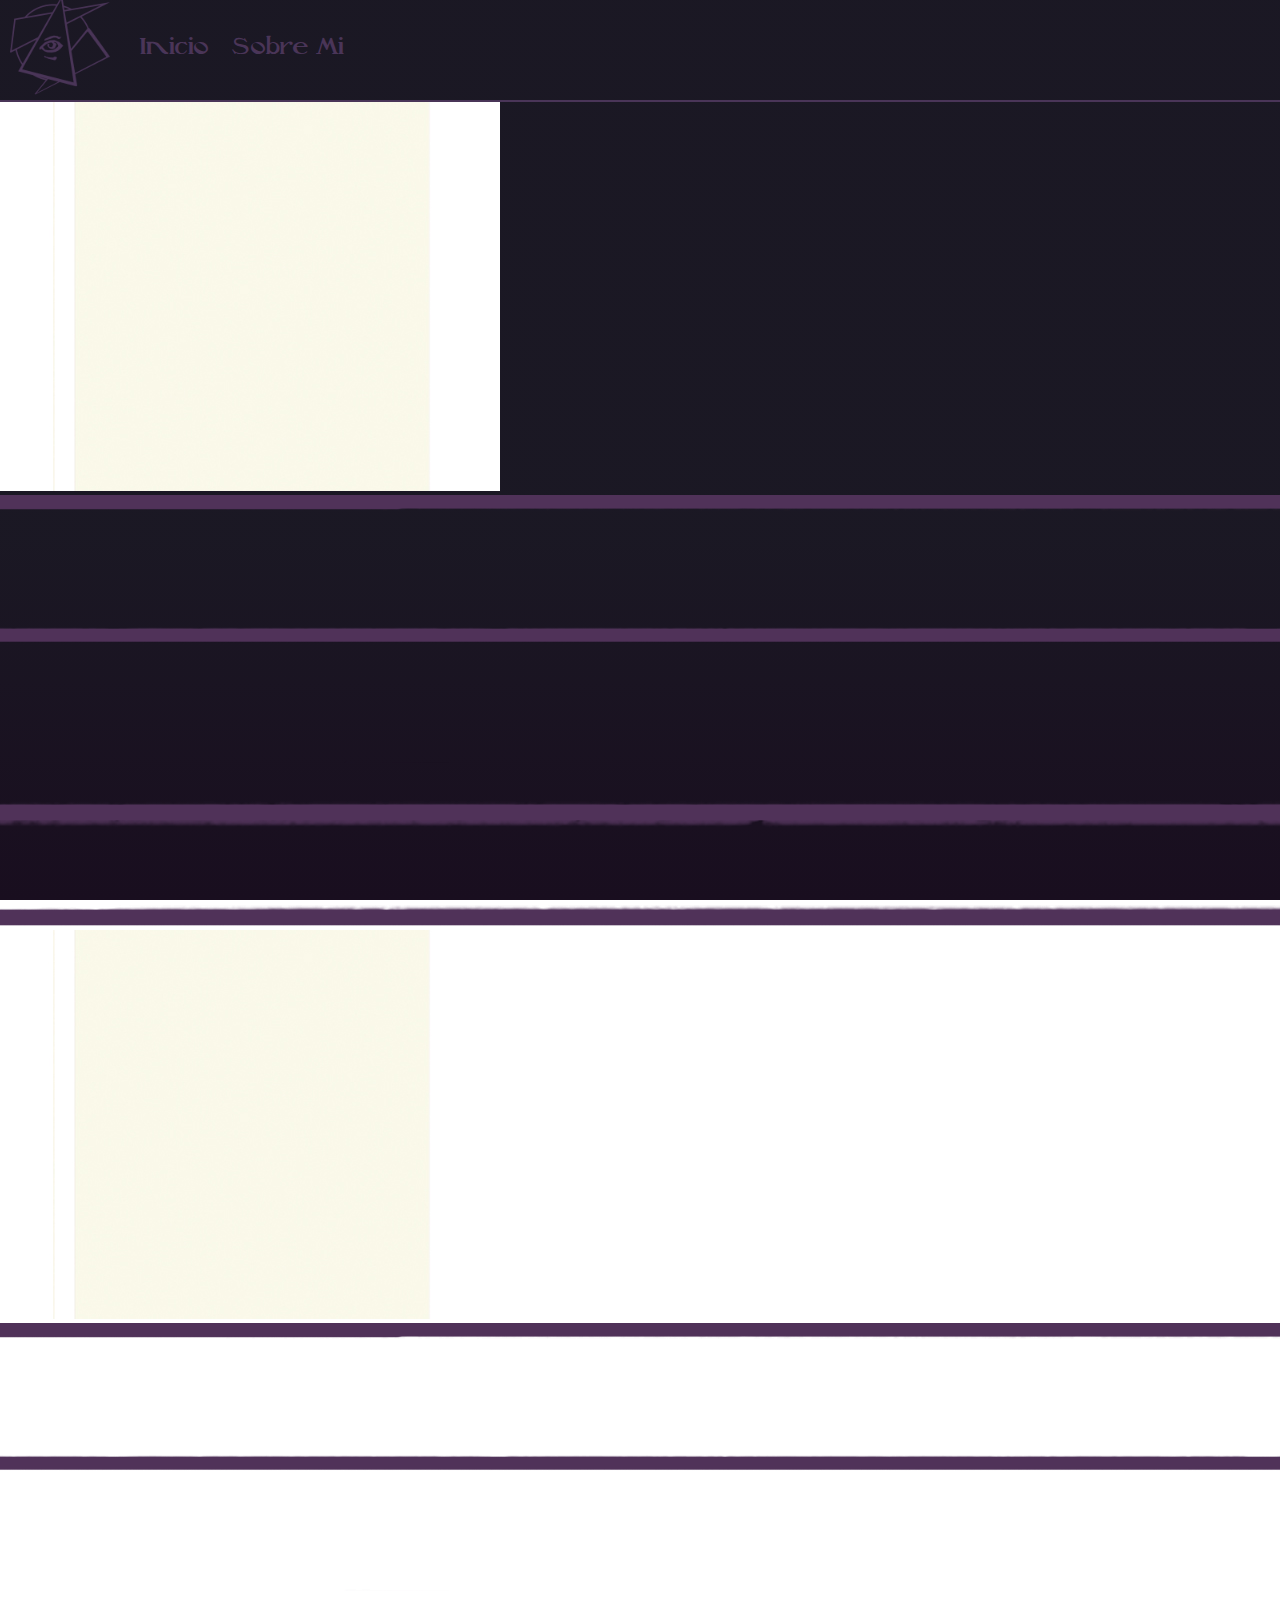
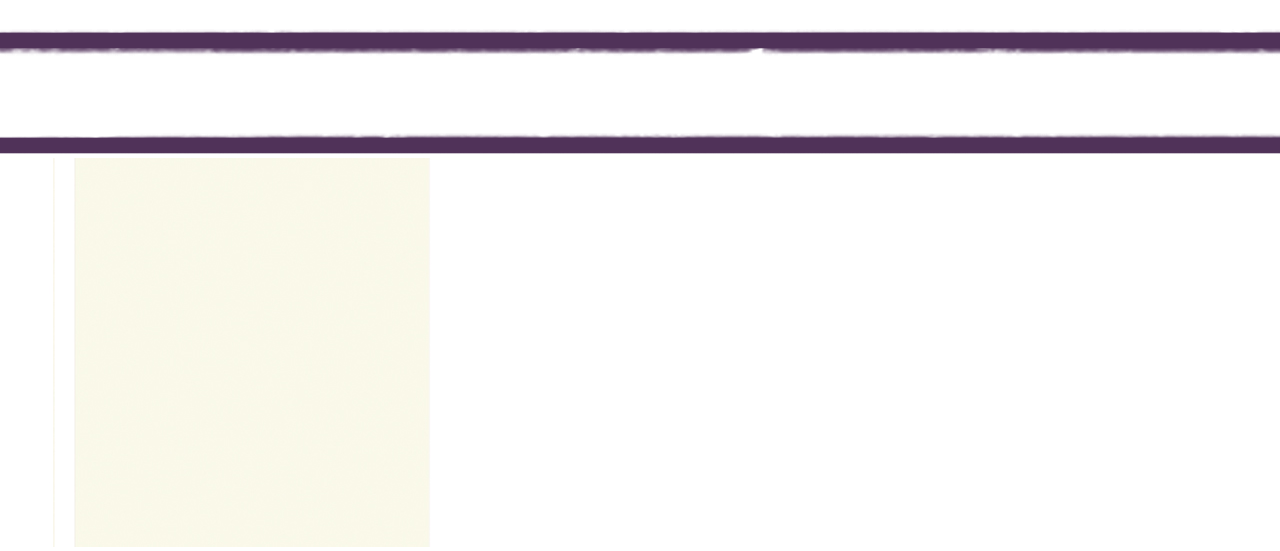
==== Digitales.html @ 12138a8e "Agrege los vinculos del inicio" ====
<!DOCTYPE html>
<html lang="es">
<head>
    <meta charset="UTF-8">
    <meta name="viewport" content="width=device-width, initial-scale=1.0">
    <link rel="stylesheet" href="stylesTrad.css">
    <title>Document</title>
</head>
<body>
    <header> 
        <div class="logo"><img src="img/inicio/1e.png">
        </div>
        <nav>
        <a href="index.html" class="link">
            <h2>Inicio</h2></a>
        <a href="Sobre mi.html" class="link">
            <h2>Sobre Mi</h2>
        </a>
        </nav>
    </header>
    <div class="box">
        <div>
            <img class="imgs" src="img/FOAM105.jpg">
        </div>
    <div>
        <img class="separador" src="img/inicio/Separador.png">
    </div>
        <div>
            <img class="imgs" src="img/FOAM105.jpg">
        </div>
    <div>
        <img class="separador" src="img/inicio/Separador.png">
    </div>
        <div>
            <img class="imgs" src="img/FOAM105.jpg">
        </div>
    </div>
</body>
</html>
---- stylesTrad.css ----
header{
    display: flex;
    height: 100px;
    border-bottom: 2px solid #4a3558;
    justify-content:left;
    align-items:center;
    padding-right: 10px;
    padding-left: 10px;
}
.logo{
    display: flex;
}
.logo img{
    margin-right: 30px;
    height: 100px;    
    margin-bottom: 10px;
}
nav a{
    display:inline-flex;
    padding-right: 20px;
    text-decoration: none;
    font-family: Fear ;
    color: #4a3558;
}
nav a:hover{
    color: #c36aff;
    transition: 1s;
}
body { 
    background: linear-gradient(rgba(4, 1, 14, 0.91) 60%,
        rgb(25, 14, 31));
        background-repeat: no-repeat;
        height: 100%;
        margin: 0;
        background-attachment: fixed;
}
@font-face {
    font-family: 'Fear';
    src:url(fonts/OzsWizard-Scarecrow.ttf);
    font-weight:  900;
}
@font-face{
    font-family: 'Fear2';
    src:url(fonts/Eczar-VariableFont_wght.ttf);
    font-weight: 100;
    font-style:normal;

}
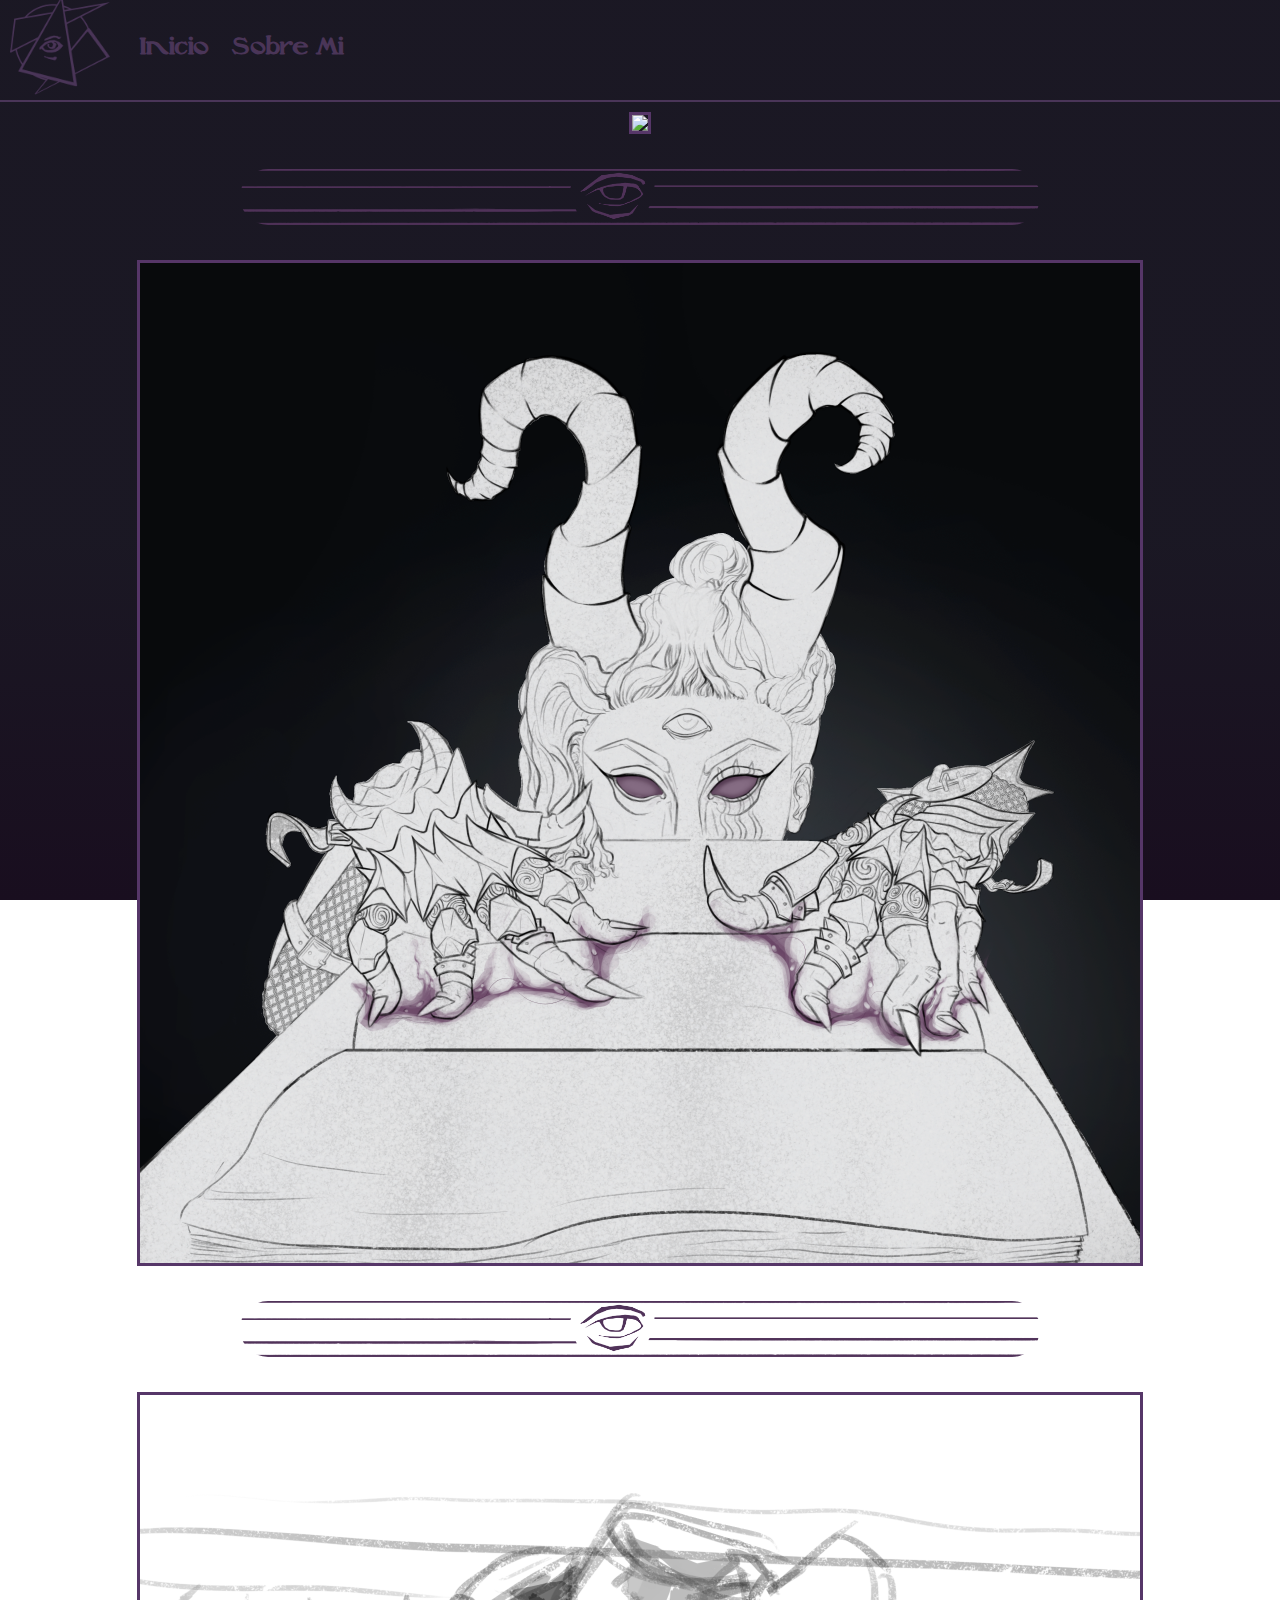
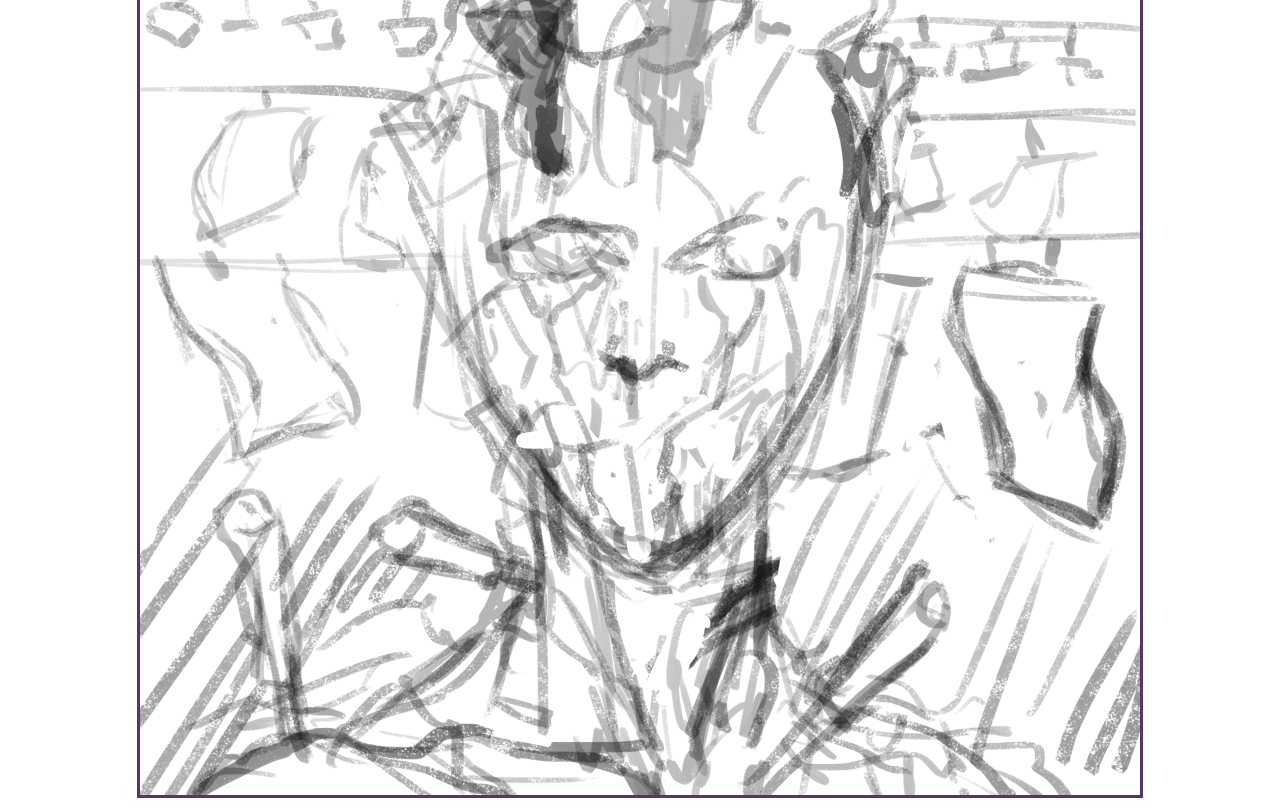
==== commit cc4cb5e6: "Acomode la pagina de Digitales" ====
--- a/Digitales.html
+++ b/Digitales.html
@@ -3,7 +3,7 @@
 <head>
     <meta charset="UTF-8">
     <meta name="viewport" content="width=device-width, initial-scale=1.0">
-    <link rel="stylesheet" href="stylesTrad.css">
+    <link rel="stylesheet" href="stylesDig.css">
     <title>Document</title>
 </head>
 <body>
@@ -20,19 +20,19 @@
     </header>
     <div class="box">
         <div>
-            <img class="imgs" src="img/FOAM105.jpg">
+            <img class="imgs" src="img/inicio/Icono Dibujos digitales.png">
         </div>
     <div>
         <img class="separador" src="img/inicio/Separador.png">
     </div>
         <div>
-            <img class="imgs" src="img/FOAM105.jpg">
+            <img class="imgs" src="img/inicio/Dibujos tradicional icono-Recuperado-Recuperado.png">
         </div>
     <div>
         <img class="separador" src="img/inicio/Separador.png">
     </div>
         <div>
-            <img class="imgs" src="img/FOAM105.jpg">
+            <img class="imgs" src="img/inicio/Tallados y hojas.png">
         </div>
     </div>
 </body>
--- a/stylesDig.css
+++ b/stylesDig.css
@@ -0,0 +1,280 @@
+
+header{
+    display: flex;
+    height: 100px;
+    border-bottom: 2px solid #4a3558;
+    justify-content:left;
+    align-items:center;
+    padding-right: 10px;
+    padding-left: 10px;
+}
+.logo{
+    display: flex;
+}
+.logo img{
+    margin-right: 30px;
+    height: 100px;    
+    margin-bottom: 10px;
+}
+nav a{
+    display:inline-flex;
+    padding-right: 20px;
+    text-decoration: none;
+    font-family: Fear_bold ;
+    color: #4a3558;
+}
+nav a:hover{
+    color: #c36aff;
+    transition: 1s;
+}
+
+.box{
+    display: flex;
+    flex-direction: column;
+    justify-content:center;
+    align-items:center;
+}
+
+.imgs{
+    width: 1000px;
+    border: 3px solid rgb(86, 54, 104);
+    margin: 10px;
+}
+
+.separador{
+    width: 800px;
+    margin-top: 20px;
+    margin-bottom: 20px;
+    border-radius: 30px;
+    border: 1px solid rgba(104, 34, 89, 0);
+}
+
+body { 
+    background: linear-gradient(rgba(4, 1, 14, 0.91) 60%,
+        rgb(25, 14, 31));
+        background-repeat: no-repeat;
+        height: 100%;
+        margin: 0;
+        background-attachment: fixed;
+}
+@font-face {
+    font-family: 'Fear';
+    src:url(fonts/OzsWizard-Scarecrow.ttf);
+    font-weight:  900;
+}
+@font-face{
+    font-family: 'Fear_bold';
+    src: url(fonts/OzsWizard-Scarecrow.ttf);
+    font-weight: 100;
+}
+@font-face{
+    font-family: 'Fear2';
+    src:url(fonts/Eczar-VariableFont_wght.ttf);
+    font-weight: 100;
+    font-style:normal;
+
+}
+@font-face{
+    font-family: 'Future';
+    src:url(fonts/FashionWacks-Regular.ttf);
+    font-weight: 900;
+    font-style:normal;
+}
+
+@media (max-width: 1050px){
+    .box{
+        display: flex;
+        flex-direction: column;
+        justify-content:center;
+        align-items:center;
+    }
+    
+    .imgs{
+        width: 800px;
+        border: 3px solid rgb(86, 54, 104);
+        margin: 10px;
+    }
+    
+    .separador{
+        width: 700px;
+        margin-top: 20px;
+        margin-bottom: 20px;
+        border-radius: 30px;
+        border: 1px solid rgba(104, 34, 89, 0);
+    }
+}
+
+
+@media (max-width: 850px){
+    .box{
+        display: flex;
+        flex-direction: column;
+        justify-content:center;
+        align-items:center;
+    }
+    
+    .imgs{
+        width: 700px;
+        border: 3px solid rgb(86, 54, 104);
+        margin: 10px;
+    }
+    
+    .separador{
+        width: 700px;
+        margin-top: 20px;
+        margin-bottom: 20px;
+        border-radius: 30px;
+        border: 1px solid rgba(104, 34, 89, 0);
+    }
+}
+
+@media (max-width: 750px){
+    .box{
+        display: flex;
+        flex-direction: column;
+        justify-content:center;
+        align-items:center;
+    }
+    
+    .imgs{
+        width: 600px;
+        border: 3px solid rgb(86, 54, 104);
+        margin: 10px;
+    }
+    
+    .separador{
+        width: 600px;
+        margin-top: 20px;
+        margin-bottom: 20px;
+        border-radius: 30px;
+        border: 1px solid rgba(104, 34, 89, 0);
+    }
+}
+
+@media (max-width: 650px){
+    .box{
+        display: flex;
+        flex-direction: column;
+        justify-content:center;
+        align-items:center;
+    }
+    
+    .imgs{
+        width: 500px;
+        border: 3px solid rgb(86, 54, 104);
+        margin: 10px;
+    }
+    
+    .separador{
+        width: 500px;
+        margin-top: 20px;
+        margin-bottom: 20px;
+        border-radius: 30px;
+        border: 1px solid rgba(104, 34, 89, 0);
+    }
+}
+@media (max-width: 550px){
+    .box{
+        display: flex;
+        flex-direction: column;
+        justify-content:center;
+        align-items:center;
+    }
+    
+    .imgs{
+        width: 400px;
+        border: 3px solid rgb(86, 54, 104);
+        margin: 10px;
+    }
+    
+    .separador{
+        width: 400px;
+        margin-top: 20px;
+        margin-bottom: 20px;
+        border-radius: 30px;
+        border: 1px solid rgba(104, 34, 89, 0);
+    }
+}
+@media (max-width: 430px){
+    .box{
+        display: flex;
+        flex-direction: column;
+        justify-content:center;
+        align-items:center;
+    }
+    
+    .imgs{
+        width: 350px;
+        border: 3px solid rgb(86, 54, 104);
+        margin: 10px;
+    }
+    
+    .separador{
+        width: 300px;
+        margin-top: 10px;
+        margin-bottom: 10px;
+        border-radius: 30px;
+        border: 1px solid rgba(104, 34, 89, 0);
+    }
+    nav {
+        display: flex;
+        flex-direction: row;
+    }
+    nav a{
+        font-size: 13px;
+    }
+    .logo img{
+        width: 90px;
+        height: 90px;
+    }
+    .logo{
+        width: 35%;
+    }
+    header {
+        height: 85px;
+    }
+}
+@media (max-width: 380px){
+    .box{
+        display: flex;
+        flex-direction: column;
+        justify-content:center;
+        align-items:center;
+    }
+    
+    .imgs{
+        width: 320px;
+        border: 3px solid rgb(86, 54, 104);
+        margin: 10px;
+    }
+    
+    .separador{
+        width: 300px;
+        margin-top: 10px;
+        margin-bottom: 10px;
+        border-radius: 30px;
+        border: 1px solid rgba(104, 34, 89, 0);
+    }
+}
+@media (max-width: 350px){
+    .box{
+        display: flex;
+        flex-direction: column;
+        justify-content:center;
+        align-items:center;
+    }
+    
+    .imgs{
+        width: 300px;
+        border: 3px solid rgb(86, 54, 104);
+        margin: 10px;
+    }
+    
+    .separador{
+        width: 300px;
+        margin-top: 10px;
+        margin-bottom: 10px;
+        border-radius: 30px;
+        border: 1px solid rgba(104, 34, 89, 0);
+    }
+}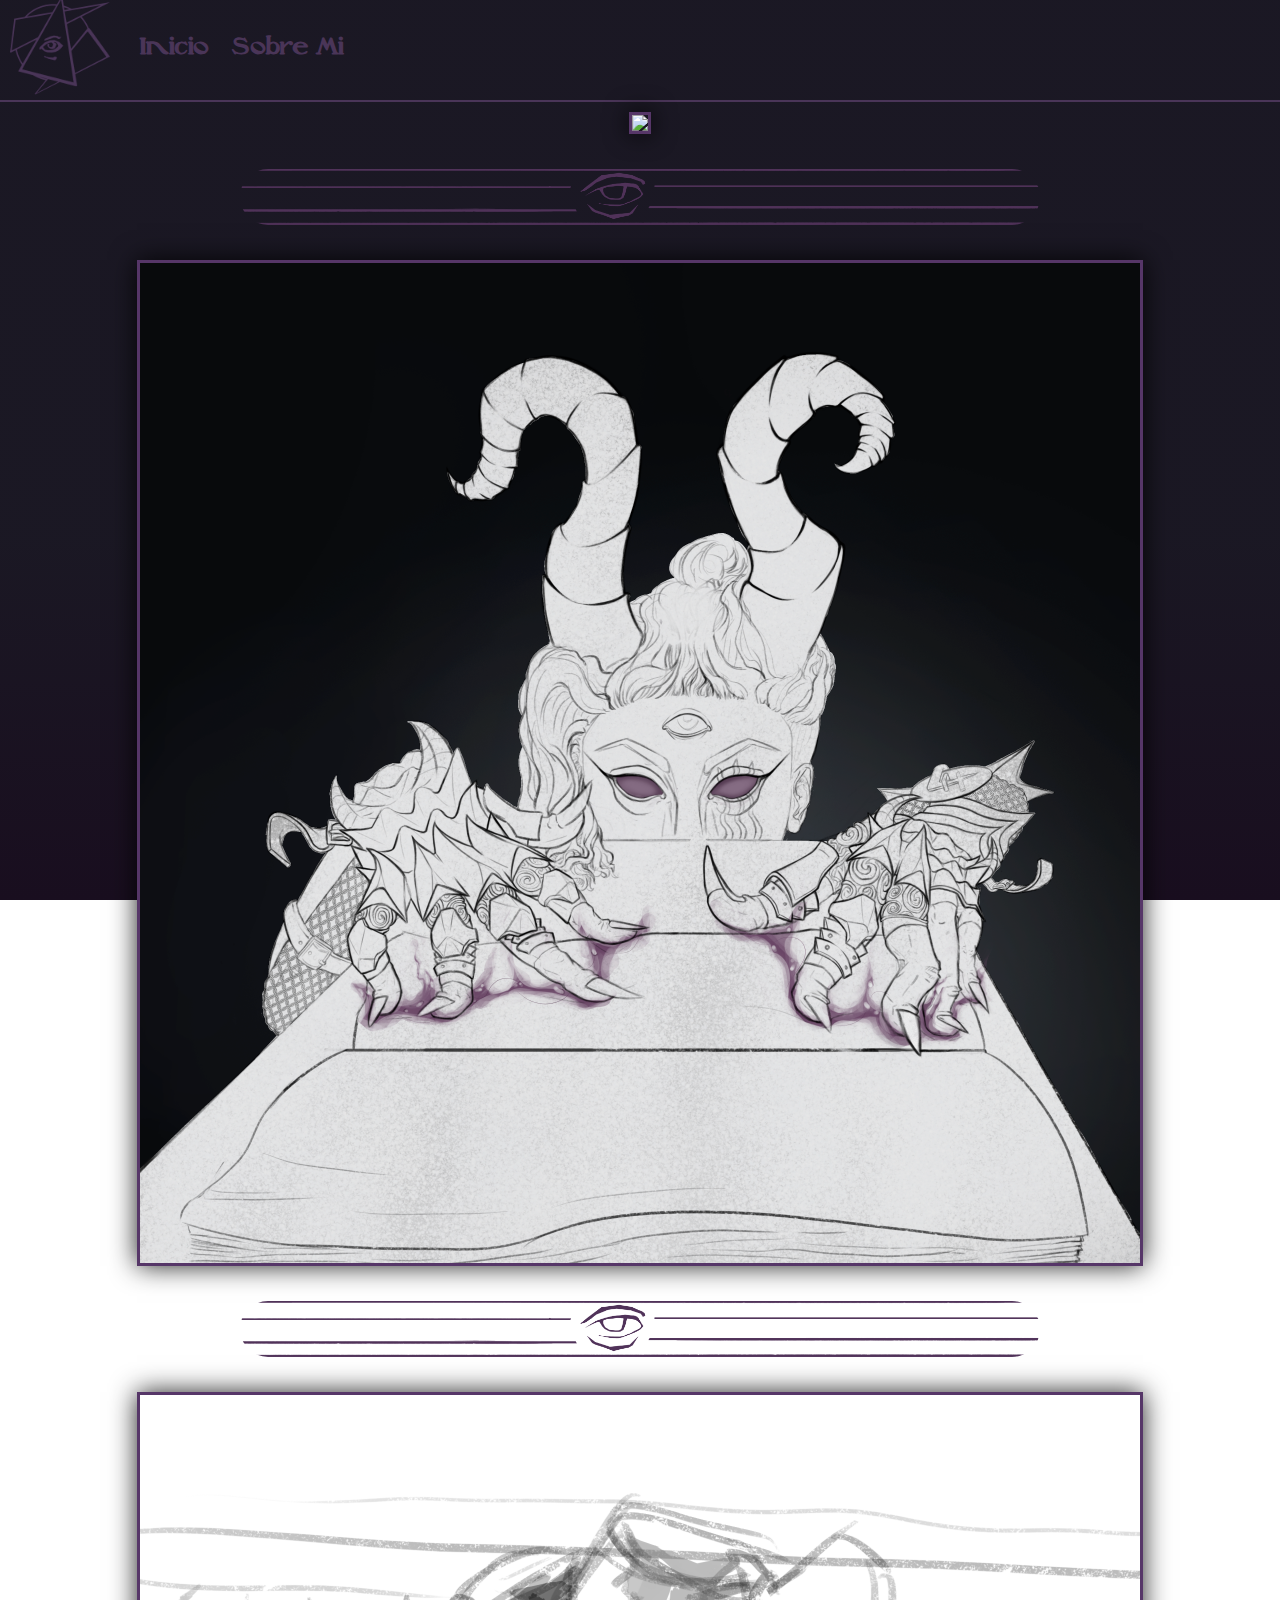
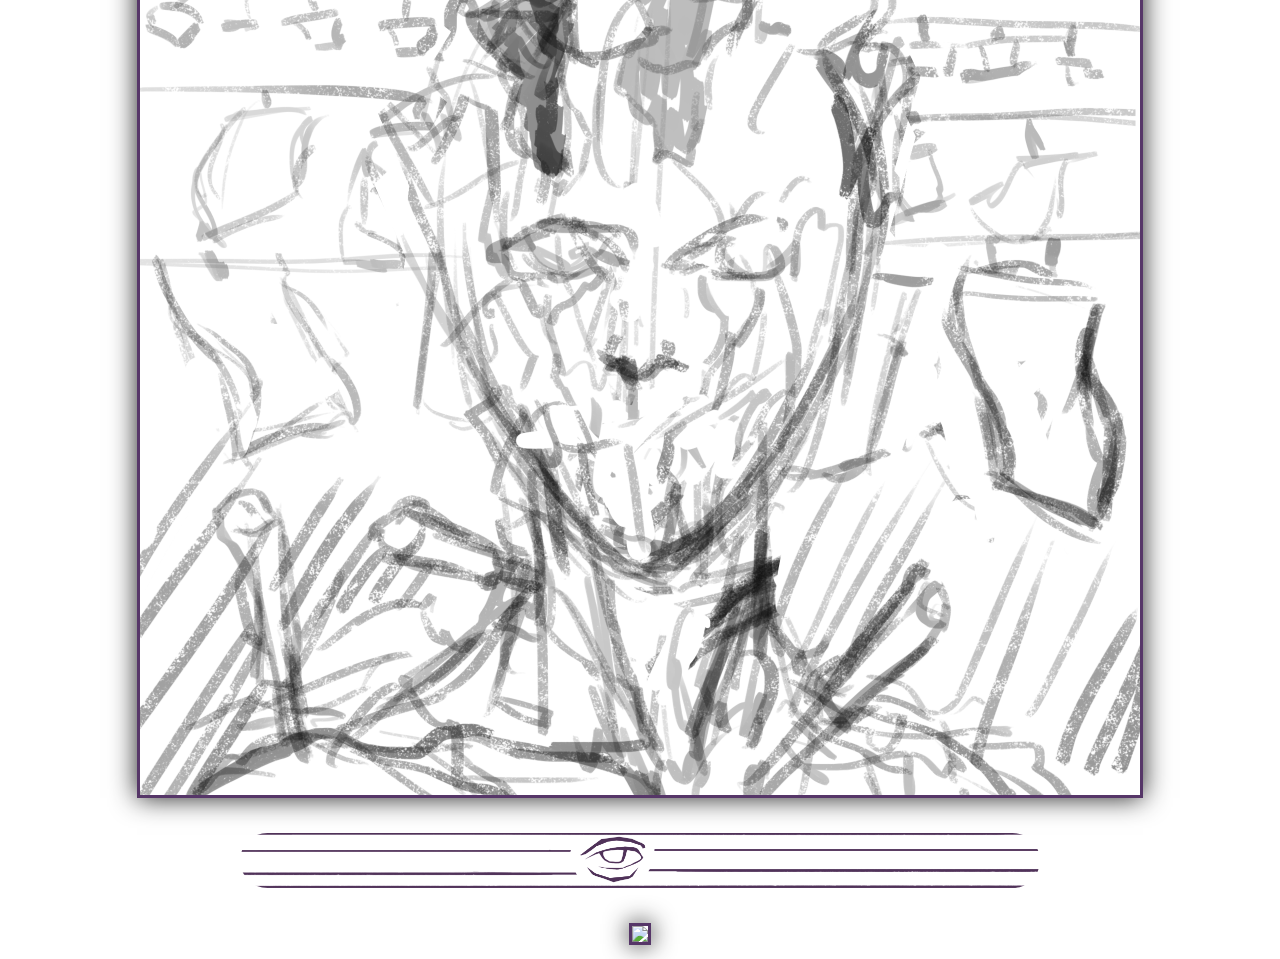
==== commit 809aaabe: "modificacion de nombres, logos, colores, etc" ====
--- a/Digitales.html
+++ b/Digitales.html
@@ -4,7 +4,8 @@
     <meta charset="UTF-8">
     <meta name="viewport" content="width=device-width, initial-scale=1.0">
     <link rel="stylesheet" href="stylesDig.css">
-    <title>Document</title>
+    <link rel="icon" href="img/inicio/1ee.png" type="image/png">
+    <title>Dusk’s Eye</title>
 </head>
 <body>
     <header> 
@@ -19,7 +20,7 @@
         </nav>
     </header>
     <div class="box">
-        <div>
+        <div class="img_Container">
             <img class="imgs" src="img/inicio/Icono Dibujos digitales.png">
         </div>
     <div>
@@ -33,7 +34,15 @@
     </div>
         <div>
             <img class="imgs" src="img/inicio/Tallados y hojas.png">
+        </div>    
+    <div>
+        <img class="separador" src="img/inicio/Separador.png">
+    </div>
+        <div>
+            <img class="imgs" src="img/inicio/black armor.png">
         </div>
     </div>
+    </div>
+
 </body>
 </html>--- a/stylesDig.css
+++ b/stylesDig.css
@@ -39,8 +39,22 @@
     width: 1000px;
     border: 3px solid rgb(86, 54, 104);
     margin: 10px;
-}
-
+    overflow: hidden;
+    box-shadow: 0px 0px 25px rgba(0, 0, 0, 0.87);
+}
+.imgs img{
+    position: absolute;
+    width: 100%;
+    height: 100%;
+    -o-object-fit: cover;
+    object-fit: cover;
+    transform: scale(var(--zoom, 1));
+    transform-origin: var(--x) var(--y);
+    transition: transform 0.3s ease;
+}
+.imgs:hover{
+    --zoom: 3;
+}
 .separador{
     width: 800px;
     margin-top: 20px;
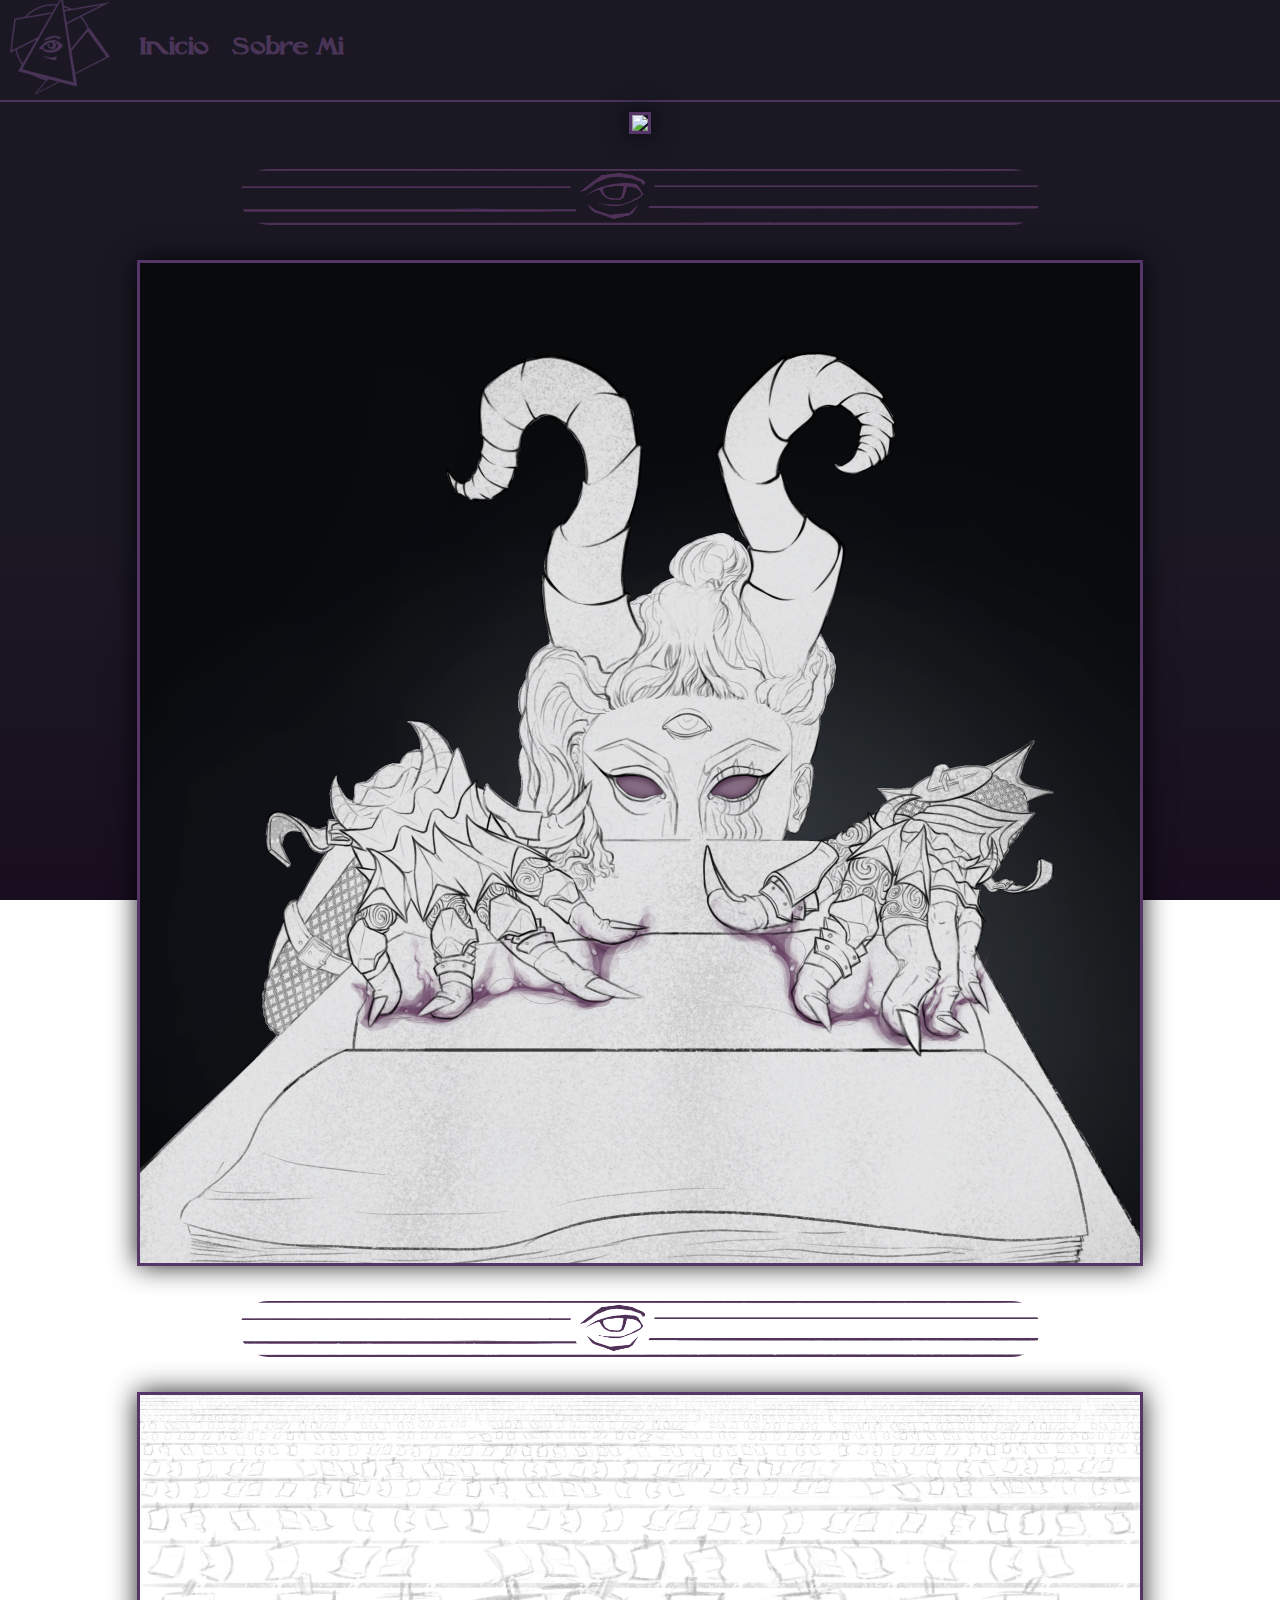
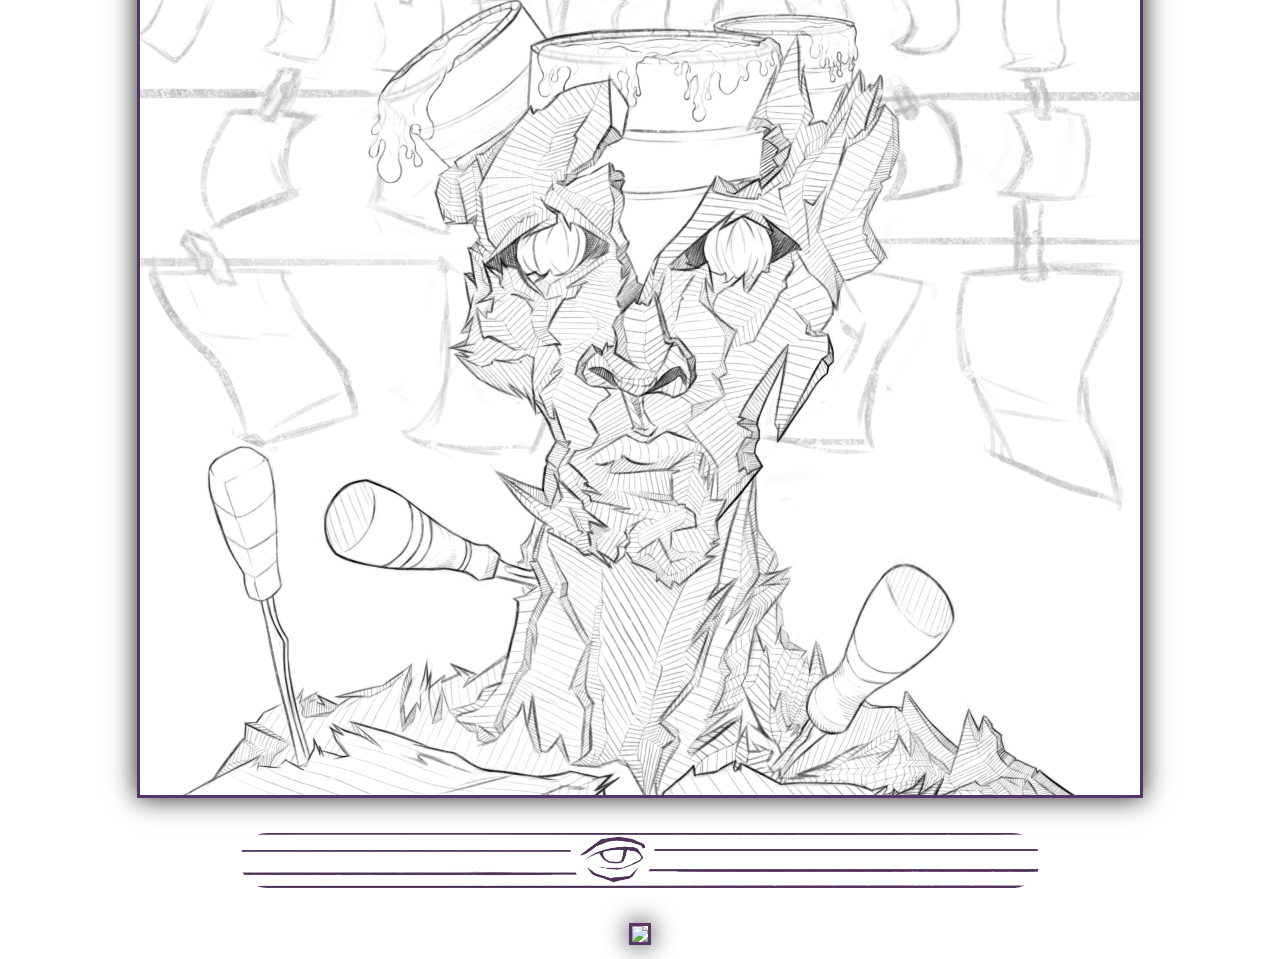
==== commit 6fd0d825: "actualize un dibujo" ====
--- a/Digitales.html
+++ b/Digitales.html
@@ -33,7 +33,7 @@
         <img class="separador" src="img/inicio/Separador.png">
     </div>
         <div>
-            <img class="imgs" src="img/inicio/Tallados y hojas.png">
+            <img class="imgs" src="img/inicio/Tallados y hojas-Recuperado.png">
         </div>    
     <div>
         <img class="separador" src="img/inicio/Separador.png">
